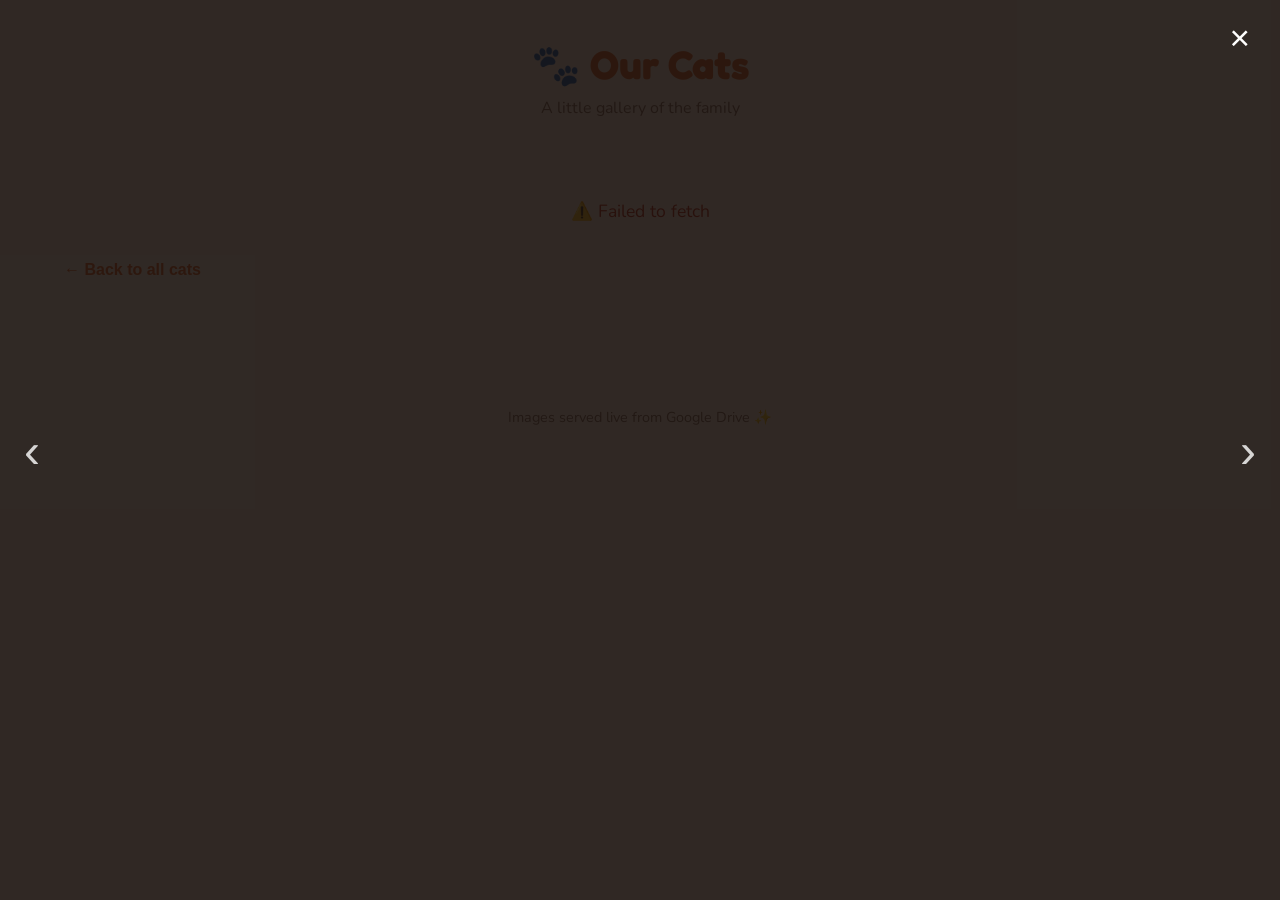
==== index.html @ cbc90853 "Initial cat gallery site" ====
<!DOCTYPE html>
<html lang="en">
<head>
  <meta charset="UTF-8" />
  <meta name="viewport" content="width=device-width, initial-scale=1.0" />
  <title>Our Cats</title>
  <link rel="preconnect" href="https://fonts.googleapis.com">
  <link rel="preconnect" href="https://fonts.gstatic.com" crossorigin>
  <link href="https://fonts.googleapis.com/css2?family=Fredoka:wght@500;600;700&family=Nunito:wght@400;600&display=swap" rel="stylesheet">
  <link rel="stylesheet" href="css/style.css" />
</head>
<body>
  <header class="site-header">
    <h1>🐾 Our Cats</h1>
    <p class="subtitle">A little gallery of the family</p>
  </header>

  <nav id="categoryNav" class="category-nav" aria-label="Cat categories"></nav>

  <main>
    <div id="status" class="status"></div>

    <section id="homeView" class="home-grid" hidden></section>

    <section id="galleryView" class="gallery-view" hidden>
      <button id="backButton" class="back-button">&larr; Back to all cats</button>
      <h2 id="galleryTitle" class="gallery-title"></h2>
      <div id="galleryGrid" class="gallery-grid"></div>
    </section>
  </main>

  <div id="lightbox" class="lightbox" hidden>
    <button class="lightbox-close" aria-label="Close">&times;</button>
    <button class="lightbox-nav lightbox-prev" aria-label="Previous">&#8249;</button>
    <img class="lightbox-img" src="" alt="" />
    <button class="lightbox-nav lightbox-next" aria-label="Next">&#8250;</button>
  </div>

  <footer class="site-footer">
    <p>Images served live from Google Drive ✨</p>
  </footer>

  <script src="js/config.js"></script>
  <script src="js/app.js"></script>
</body>
</html>
---- css/style.css ----
:root {
  --bg: #fff8f0;
  --card-bg: #ffffff;
  --accent: #ff8c5a;
  --accent-dark: #e36f3a;
  --text: #4a3b32;
  --text-light: #8a7468;
  --shadow: 0 4px 14px rgba(0, 0, 0, 0.08);
  --radius: 16px;
}

* {
  box-sizing: border-box;
}

body {
  margin: 0;
  font-family: 'Nunito', sans-serif;
  background: var(--bg);
  color: var(--text);
}

.site-header {
  text-align: center;
  padding: 2.5rem 1rem 1.5rem;
}

.site-header h1 {
  font-family: 'Fredoka', sans-serif;
  font-size: 2.5rem;
  margin: 0;
  color: var(--accent-dark);
}

.subtitle {
  margin: 0.5rem 0 0;
  color: var(--text-light);
}

.category-nav {
  display: flex;
  flex-wrap: wrap;
  justify-content: center;
  gap: 0.6rem;
  padding: 0 1rem 1.5rem;
}

.category-nav button {
  font-family: 'Fredoka', sans-serif;
  font-size: 1rem;
  padding: 0.5rem 1.2rem;
  border-radius: 999px;
  border: 2px solid var(--accent);
  background: var(--card-bg);
  color: var(--accent-dark);
  cursor: pointer;
  transition: background 0.2s, color 0.2s, transform 0.1s;
}

.category-nav button:hover {
  transform: translateY(-2px);
}

.category-nav button.active {
  background: var(--accent);
  color: #fff;
}

main {
  max-width: 1200px;
  margin: 0 auto;
  padding: 0 1.5rem 3rem;
}

.status {
  text-align: center;
  color: var(--text-light);
  padding: 2rem 0;
  font-size: 1.1rem;
}

.status.error {
  color: #c0392b;
}

.home-grid {
  display: grid;
  grid-template-columns: repeat(auto-fill, minmax(220px, 1fr));
  gap: 1.5rem;
}

.cat-card {
  background: var(--card-bg);
  border-radius: var(--radius);
  overflow: hidden;
  box-shadow: var(--shadow);
  cursor: pointer;
  transition: transform 0.15s, box-shadow 0.15s;
  border: none;
  padding: 0;
  text-align: left;
  font-family: inherit;
}

.cat-card:hover {
  transform: translateY(-4px);
  box-shadow: 0 8px 20px rgba(0, 0, 0, 0.12);
}

.cat-card .cover {
  width: 100%;
  aspect-ratio: 1 / 1;
  object-fit: cover;
  background: #f0e6dd;
  display: block;
}

.cat-card .cat-info {
  padding: 0.9rem 1rem;
}

.cat-card .cat-info h3 {
  margin: 0;
  font-family: 'Fredoka', sans-serif;
  color: var(--text);
}

.cat-card .cat-info p {
  margin: 0.25rem 0 0;
  color: var(--text-light);
  font-size: 0.9rem;
}

.gallery-view {
  display: flex;
  flex-direction: column;
}

.back-button {
  align-self: flex-start;
  background: none;
  border: none;
  color: var(--accent-dark);
  font-size: 1rem;
  font-weight: 600;
  cursor: pointer;
  margin-bottom: 1rem;
  padding: 0.4rem 0;
}

.gallery-title {
  font-family: 'Fredoka', sans-serif;
  margin: 0 0 1.2rem;
}

.gallery-grid {
  display: grid;
  grid-template-columns: repeat(auto-fill, minmax(200px, 1fr));
  gap: 1rem;
}

.gallery-grid img {
  width: 100%;
  aspect-ratio: 1 / 1;
  object-fit: cover;
  border-radius: 12px;
  cursor: pointer;
  background: #f0e6dd;
  box-shadow: var(--shadow);
  transition: transform 0.15s;
}

.gallery-grid img:hover {
  transform: scale(1.03);
}

.lightbox {
  position: fixed;
  inset: 0;
  background: rgba(20, 12, 8, 0.88);
  display: flex;
  align-items: center;
  justify-content: center;
  z-index: 1000;
}

.lightbox-img {
  max-width: 90vw;
  max-height: 85vh;
  border-radius: 8px;
  box-shadow: 0 10px 40px rgba(0, 0, 0, 0.5);
}

.lightbox-close {
  position: absolute;
  top: 1.2rem;
  right: 1.5rem;
  font-size: 2.2rem;
  background: none;
  border: none;
  color: #fff;
  cursor: pointer;
  line-height: 1;
}

.lightbox-nav {
  position: absolute;
  top: 50%;
  transform: translateY(-50%);
  font-size: 3rem;
  background: none;
  border: none;
  color: #fff;
  cursor: pointer;
  padding: 0.5rem 1rem;
  opacity: 0.8;
}

.lightbox-nav:hover {
  opacity: 1;
}

.lightbox-prev {
  left: 0.5rem;
}

.lightbox-next {
  right: 0.5rem;
}

.site-footer {
  text-align: center;
  color: var(--text-light);
  padding: 1.5rem 0 2.5rem;
  font-size: 0.9rem;
}
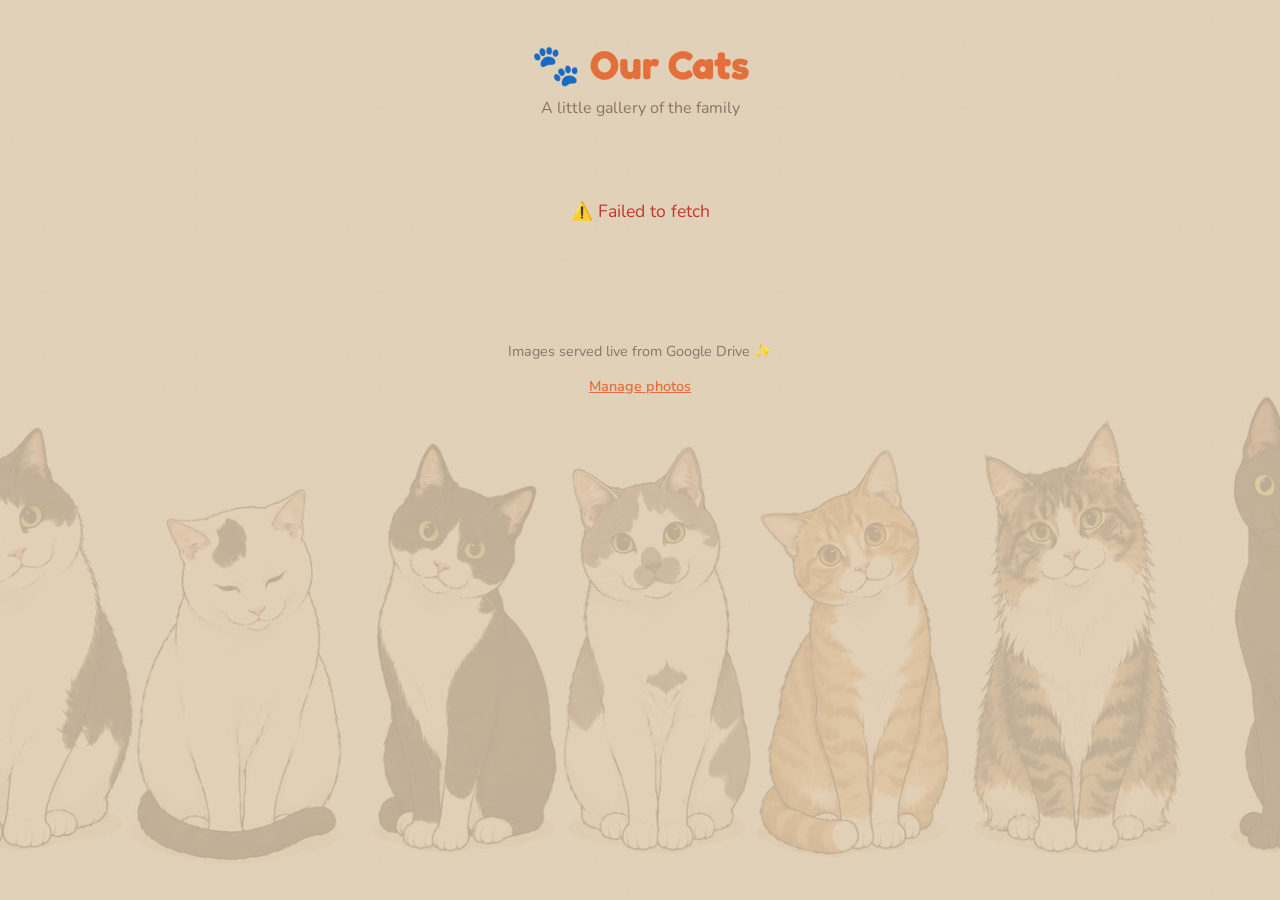
==== commit 768b64b0: "Add admin photo management tool and submit-a-photo link" ====
--- a/index.html
+++ b/index.html
@@ -38,6 +38,11 @@
 
   <footer class="site-footer">
     <p>Images served live from Google Drive ✨</p>
+    <p>
+      <a id="submitLink" href="#" target="_blank" rel="noopener" hidden>📷 Submit a photo</a>
+      <span id="footerSeparator" hidden> · </span>
+      <a href="admin.html">Manage photos</a>
+    </p>
   </footer>
 
   <script src="js/config.js"></script>
--- a/css/style.css
+++ b/css/style.css
@@ -1,5 +1,5 @@
 :root {
-  --bg: #fff8f0;
+  --bg: #ddc9ad;
   --card-bg: #ffffff;
   --accent: #ff8c5a;
   --accent-dark: #e36f3a;
@@ -18,6 +18,19 @@
   font-family: 'Nunito', sans-serif;
   background: var(--bg);
   color: var(--text);
+  position: relative;
+}
+
+body::before {
+  content: '';
+  position: fixed;
+  inset: 0;
+  background-image: url('../background.png');
+  background-size: cover;
+  background-position: center;
+  background-repeat: no-repeat;
+  opacity: 0.15;
+  z-index: -1;
 }
 
 .site-header {
@@ -234,3 +247,99 @@
   padding: 1.5rem 0 2.5rem;
   font-size: 0.9rem;
 }
+
+.site-footer a {
+  color: var(--accent-dark);
+  font-weight: 600;
+}
+
+.admin-main {
+  max-width: 1200px;
+  margin: 0 auto;
+  padding: 0 1.5rem 3rem;
+}
+
+.sign-in-button {
+  display: block;
+  margin: 0 auto 2rem;
+  font-family: 'Fredoka', sans-serif;
+  font-size: 1rem;
+  padding: 0.6rem 1.5rem;
+  border-radius: 999px;
+  border: 2px solid var(--accent);
+  background: var(--accent);
+  color: #fff;
+  cursor: pointer;
+}
+
+.sign-in-button:disabled {
+  opacity: 0.6;
+  cursor: default;
+}
+
+.admin-grid {
+  display: grid;
+  grid-template-columns: repeat(auto-fill, minmax(200px, 1fr));
+  gap: 1.2rem;
+}
+
+.admin-card {
+  background: var(--card-bg);
+  border-radius: var(--radius);
+  overflow: hidden;
+  box-shadow: var(--shadow);
+  padding-bottom: 0.8rem;
+}
+
+.admin-card img {
+  width: 100%;
+  aspect-ratio: 1 / 1;
+  object-fit: cover;
+  display: block;
+  background: #f0e6dd;
+}
+
+.admin-card-cat {
+  font-family: 'Fredoka', sans-serif;
+  margin: 0.6rem 0.8rem 0.4rem;
+  color: var(--text-light);
+  font-size: 0.9rem;
+}
+
+.admin-controls {
+  display: flex;
+  gap: 0.4rem;
+  padding: 0 0.8rem;
+  flex-wrap: wrap;
+}
+
+.admin-controls select {
+  flex: 1;
+  min-width: 0;
+  border-radius: 8px;
+  border: 1px solid #ddd;
+  padding: 0.3rem;
+}
+
+.admin-controls button {
+  border-radius: 8px;
+  border: none;
+  padding: 0.3rem 0.7rem;
+  cursor: pointer;
+  background: var(--accent);
+  color: #fff;
+  font-weight: 600;
+}
+
+.admin-controls button:disabled {
+  opacity: 0.5;
+  cursor: default;
+}
+
+.admin-controls .delete-button {
+  background: #c0392b;
+}
+
+[hidden] {
+  display: none;
+}
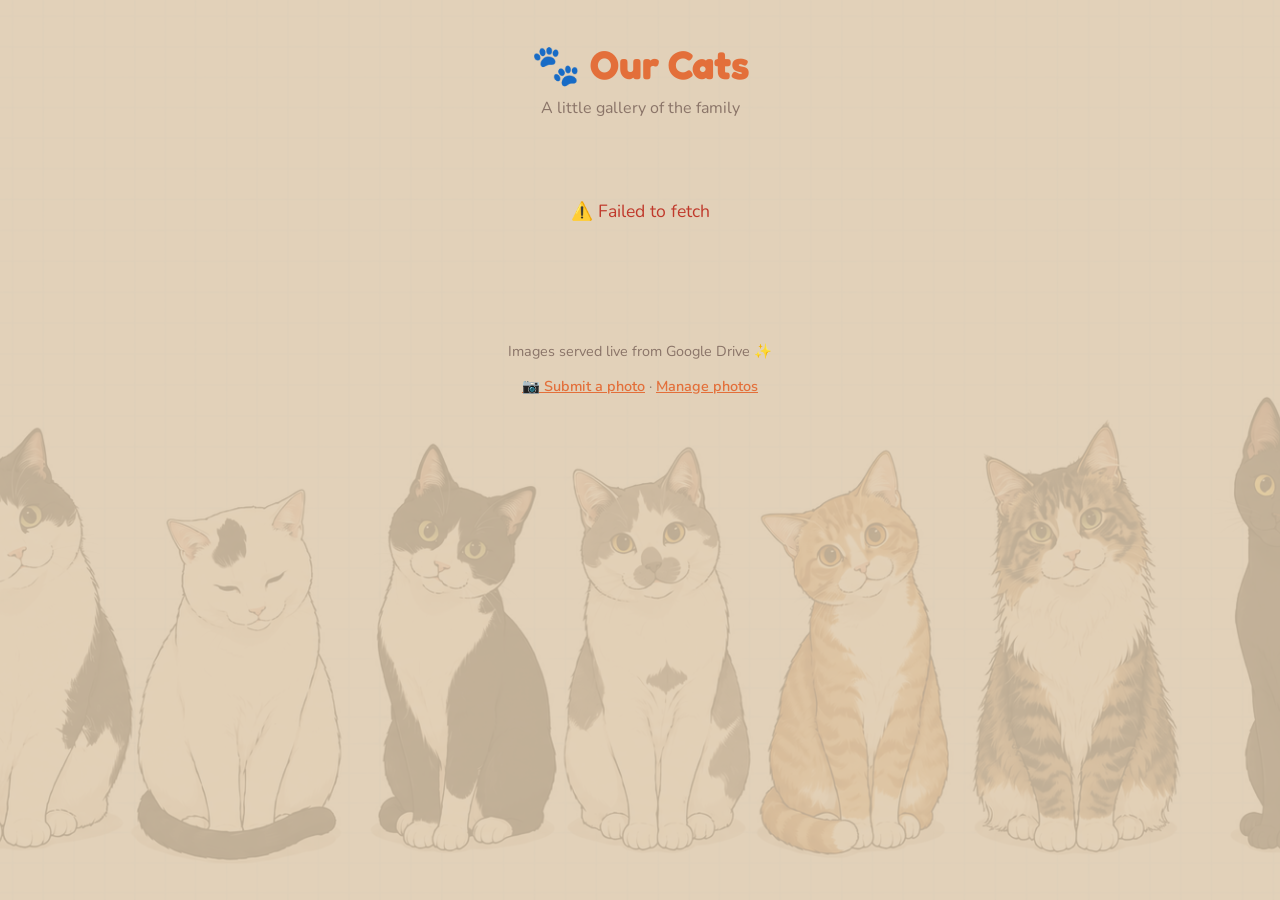
==== commit 858f8e5c: "Share gallery UI between site and admin; gate controls behind sign-in" ====
--- a/index.html
+++ b/index.html
@@ -46,6 +46,7 @@
   </footer>
 
   <script src="js/config.js"></script>
+  <script src="js/gallery.js"></script>
   <script src="js/app.js"></script>
 </body>
 </html>
--- a/css/style.css
+++ b/css/style.css
@@ -172,7 +172,13 @@
   gap: 1rem;
 }
 
-.gallery-grid img {
+.gallery-item {
+  display: flex;
+  flex-direction: column;
+  gap: 0.5rem;
+}
+
+.gallery-item img {
   width: 100%;
   aspect-ratio: 1 / 1;
   object-fit: cover;
@@ -183,7 +189,7 @@
   transition: transform 0.15s;
 }
 
-.gallery-grid img:hover {
+.gallery-item img:hover {
   transform: scale(1.03);
 }
 
@@ -253,15 +259,12 @@
   font-weight: 600;
 }
 
-.admin-main {
-  max-width: 1200px;
-  margin: 0 auto;
-  padding: 0 1.5rem 3rem;
+.admin-bar {
+  text-align: center;
+  padding: 0 1rem 1.5rem;
 }
 
 .sign-in-button {
-  display: block;
-  margin: 0 auto 2rem;
   font-family: 'Fredoka', sans-serif;
   font-size: 1rem;
   padding: 0.6rem 1.5rem;
@@ -277,39 +280,9 @@
   cursor: default;
 }
 
-.admin-grid {
-  display: grid;
-  grid-template-columns: repeat(auto-fill, minmax(200px, 1fr));
-  gap: 1.2rem;
-}
-
-.admin-card {
-  background: var(--card-bg);
-  border-radius: var(--radius);
-  overflow: hidden;
-  box-shadow: var(--shadow);
-  padding-bottom: 0.8rem;
-}
-
-.admin-card img {
-  width: 100%;
-  aspect-ratio: 1 / 1;
-  object-fit: cover;
-  display: block;
-  background: #f0e6dd;
-}
-
-.admin-card-cat {
-  font-family: 'Fredoka', sans-serif;
-  margin: 0.6rem 0.8rem 0.4rem;
-  color: var(--text-light);
-  font-size: 0.9rem;
-}
-
 .admin-controls {
   display: flex;
   gap: 0.4rem;
-  padding: 0 0.8rem;
   flex-wrap: wrap;
 }
 
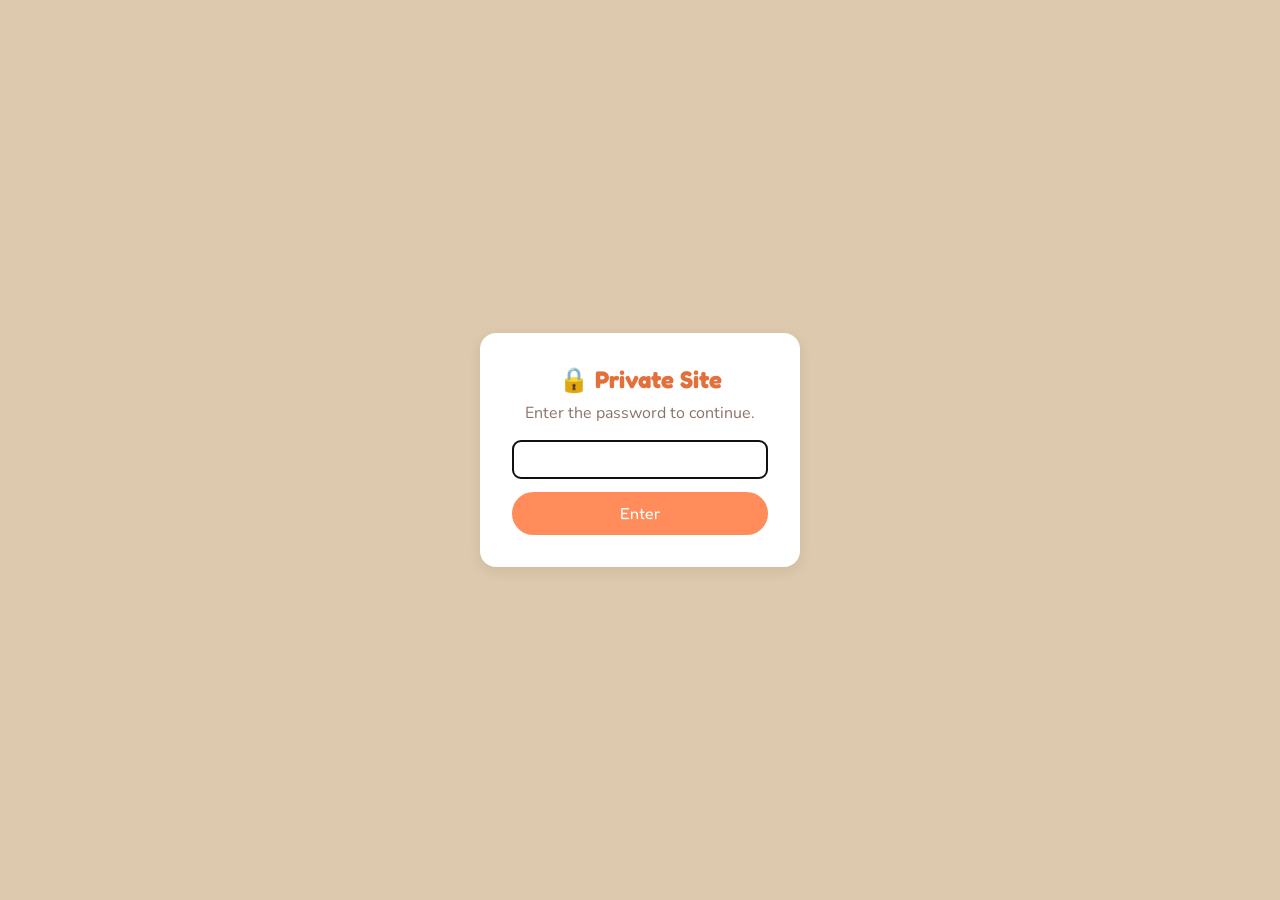
==== commit c792118e: "Remove public submit-a-photo link and add a site password gate The admin photo uploader replaces the" ====
--- a/index.html
+++ b/index.html
@@ -4,6 +4,7 @@
   <meta charset="UTF-8" />
   <meta name="viewport" content="width=device-width, initial-scale=1.0" />
   <title>Our Cats</title>
+  <script src="js/passgate.js"></script>
   <link rel="preconnect" href="https://fonts.googleapis.com">
   <link rel="preconnect" href="https://fonts.gstatic.com" crossorigin>
   <link href="https://fonts.googleapis.com/css2?family=Fredoka:wght@500;600;700&family=Nunito:wght@400;600&display=swap" rel="stylesheet">
@@ -39,8 +40,6 @@
   <footer class="site-footer">
     <p>Images served live from Google Drive ✨</p>
     <p>
-      <a id="submitLink" href="#" target="_blank" rel="noopener" hidden>📷 Submit a photo</a>
-      <span id="footerSeparator" hidden> · </span>
       <a href="admin.html">Manage photos</a>
     </p>
   </footer>
--- a/css/style.css
+++ b/css/style.css
@@ -280,37 +280,177 @@
   cursor: default;
 }
 
-.admin-controls {
-  display: flex;
-  gap: 0.4rem;
+.upload-bar {
+  display: flex;
+  align-items: center;
+  justify-content: center;
   flex-wrap: wrap;
-}
-
-.admin-controls select {
-  flex: 1;
-  min-width: 0;
+  gap: 0.6rem;
+  padding: 0 1rem 1.5rem;
+}
+
+.upload-bar select,
+.upload-bar input[type='file'] {
   border-radius: 8px;
   border: 1px solid #ddd;
-  padding: 0.3rem;
-}
-
-.admin-controls button {
-  border-radius: 8px;
-  border: none;
-  padding: 0.3rem 0.7rem;
+  padding: 0.4rem 0.6rem;
+  background: var(--card-bg);
+  color: var(--text);
+}
+
+.upload-bar button {
+  border-radius: 8px;
+  border: none;
+  padding: 0.4rem 0.9rem;
   cursor: pointer;
   background: var(--accent);
   color: #fff;
   font-weight: 600;
 }
 
-.admin-controls button:disabled {
+.upload-bar button:disabled,
+.upload-bar select:disabled,
+.upload-bar input:disabled {
   opacity: 0.5;
   cursor: default;
 }
 
-.admin-controls .delete-button {
+.select-control {
+  display: flex;
+  align-items: center;
+  justify-content: center;
+  gap: 0.4rem;
+  font-size: 0.9rem;
+  color: var(--text-light);
+  cursor: pointer;
+  user-select: none;
+}
+
+.select-control input {
+  width: 1.1rem;
+  height: 1.1rem;
+  cursor: pointer;
+}
+
+.select-control input:disabled {
+  cursor: default;
+  opacity: 0.5;
+}
+
+.bulk-bar {
+  position: fixed;
+  left: 50%;
+  bottom: 1.5rem;
+  transform: translateX(-50%);
+  display: flex;
+  align-items: center;
+  justify-content: center;
+  flex-wrap: wrap;
+  gap: 0.6rem;
+  max-width: calc(100% - 2rem);
+  padding: 0.6rem 1.2rem;
+  background: var(--card-bg);
+  border-radius: 999px;
+  box-shadow: var(--shadow);
+  z-index: 500;
+}
+
+.bulk-count {
+  font-weight: 600;
+  color: var(--text);
+  white-space: nowrap;
+}
+
+.bulk-bar select {
+  border-radius: 8px;
+  border: 1px solid #ddd;
+  padding: 0.3rem 0.5rem;
+}
+
+.bulk-bar button {
+  border-radius: 8px;
+  border: none;
+  padding: 0.4rem 0.9rem;
+  cursor: pointer;
+  background: var(--accent);
+  color: #fff;
+  font-weight: 600;
+}
+
+.bulk-bar button:disabled {
+  opacity: 0.5;
+  cursor: default;
+}
+
+.bulk-bar .delete-button {
   background: #c0392b;
+}
+
+.bulk-bar .clear-button {
+  background: none;
+  color: var(--text-light);
+  text-decoration: underline;
+  padding: 0.4rem 0.3rem;
+}
+
+.pass-gate {
+  position: fixed;
+  inset: 0;
+  background: var(--bg);
+  display: flex;
+  align-items: center;
+  justify-content: center;
+  z-index: 2000;
+  padding: 1rem;
+}
+
+.pass-box {
+  background: var(--card-bg);
+  border-radius: var(--radius);
+  box-shadow: var(--shadow);
+  padding: 2rem;
+  text-align: center;
+  max-width: 320px;
+  width: 100%;
+}
+
+.pass-box h2 {
+  font-family: 'Fredoka', sans-serif;
+  margin: 0 0 0.5rem;
+  color: var(--accent-dark);
+}
+
+.pass-box p {
+  color: var(--text-light);
+  margin: 0 0 1rem;
+}
+
+.pass-box input {
+  width: 100%;
+  padding: 0.6rem 0.8rem;
+  border-radius: 8px;
+  border: 1px solid #ddd;
+  font-size: 1rem;
+  margin-bottom: 0.8rem;
+  box-sizing: border-box;
+}
+
+.pass-box button {
+  font-family: 'Fredoka', sans-serif;
+  font-size: 1rem;
+  padding: 0.6rem 1.5rem;
+  border-radius: 999px;
+  border: 2px solid var(--accent);
+  background: var(--accent);
+  color: #fff;
+  cursor: pointer;
+  width: 100%;
+}
+
+.pass-error {
+  color: #c0392b;
+  margin: 0.6rem 0 0;
+  font-size: 0.9rem;
 }
 
 [hidden] {
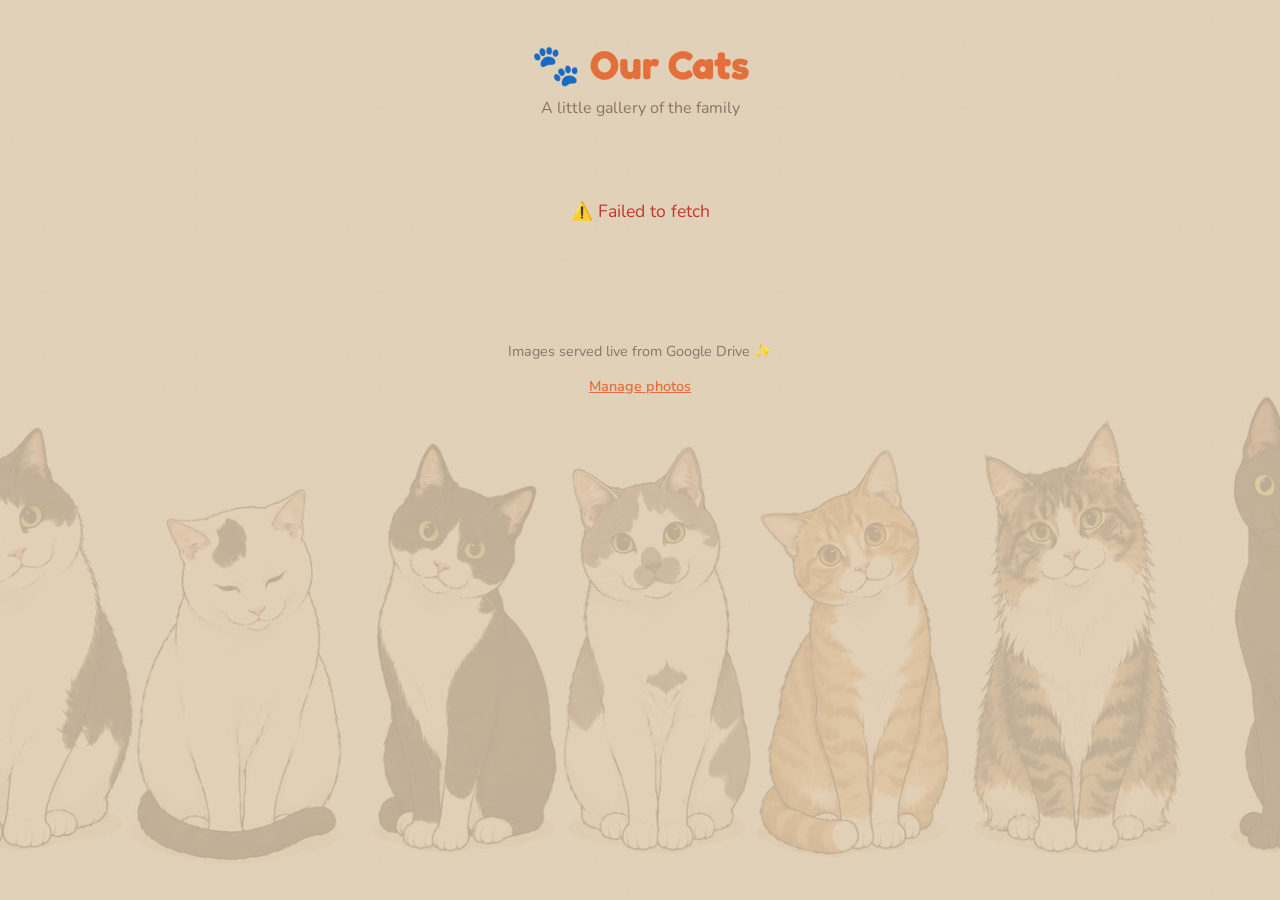
==== commit e2bc7e71: "Add admin email allowlist and remove redundant password gate The admin OAuth scope now also fetches " ====
--- a/index.html
+++ b/index.html
@@ -4,7 +4,6 @@
   <meta charset="UTF-8" />
   <meta name="viewport" content="width=device-width, initial-scale=1.0" />
   <title>Our Cats</title>
-  <script src="js/passgate.js"></script>
   <link rel="preconnect" href="https://fonts.googleapis.com">
   <link rel="preconnect" href="https://fonts.gstatic.com" crossorigin>
   <link href="https://fonts.googleapis.com/css2?family=Fredoka:wght@500;600;700&family=Nunito:wght@400;600&display=swap" rel="stylesheet">
--- a/css/style.css
+++ b/css/style.css
@@ -393,66 +393,6 @@
   padding: 0.4rem 0.3rem;
 }
 
-.pass-gate {
-  position: fixed;
-  inset: 0;
-  background: var(--bg);
-  display: flex;
-  align-items: center;
-  justify-content: center;
-  z-index: 2000;
-  padding: 1rem;
-}
-
-.pass-box {
-  background: var(--card-bg);
-  border-radius: var(--radius);
-  box-shadow: var(--shadow);
-  padding: 2rem;
-  text-align: center;
-  max-width: 320px;
-  width: 100%;
-}
-
-.pass-box h2 {
-  font-family: 'Fredoka', sans-serif;
-  margin: 0 0 0.5rem;
-  color: var(--accent-dark);
-}
-
-.pass-box p {
-  color: var(--text-light);
-  margin: 0 0 1rem;
-}
-
-.pass-box input {
-  width: 100%;
-  padding: 0.6rem 0.8rem;
-  border-radius: 8px;
-  border: 1px solid #ddd;
-  font-size: 1rem;
-  margin-bottom: 0.8rem;
-  box-sizing: border-box;
-}
-
-.pass-box button {
-  font-family: 'Fredoka', sans-serif;
-  font-size: 1rem;
-  padding: 0.6rem 1.5rem;
-  border-radius: 999px;
-  border: 2px solid var(--accent);
-  background: var(--accent);
-  color: #fff;
-  cursor: pointer;
-  width: 100%;
-}
-
-.pass-error {
-  color: #c0392b;
-  margin: 0.6rem 0 0;
-  font-size: 0.9rem;
-}
-
 [hidden] {
   display: none;
 }
